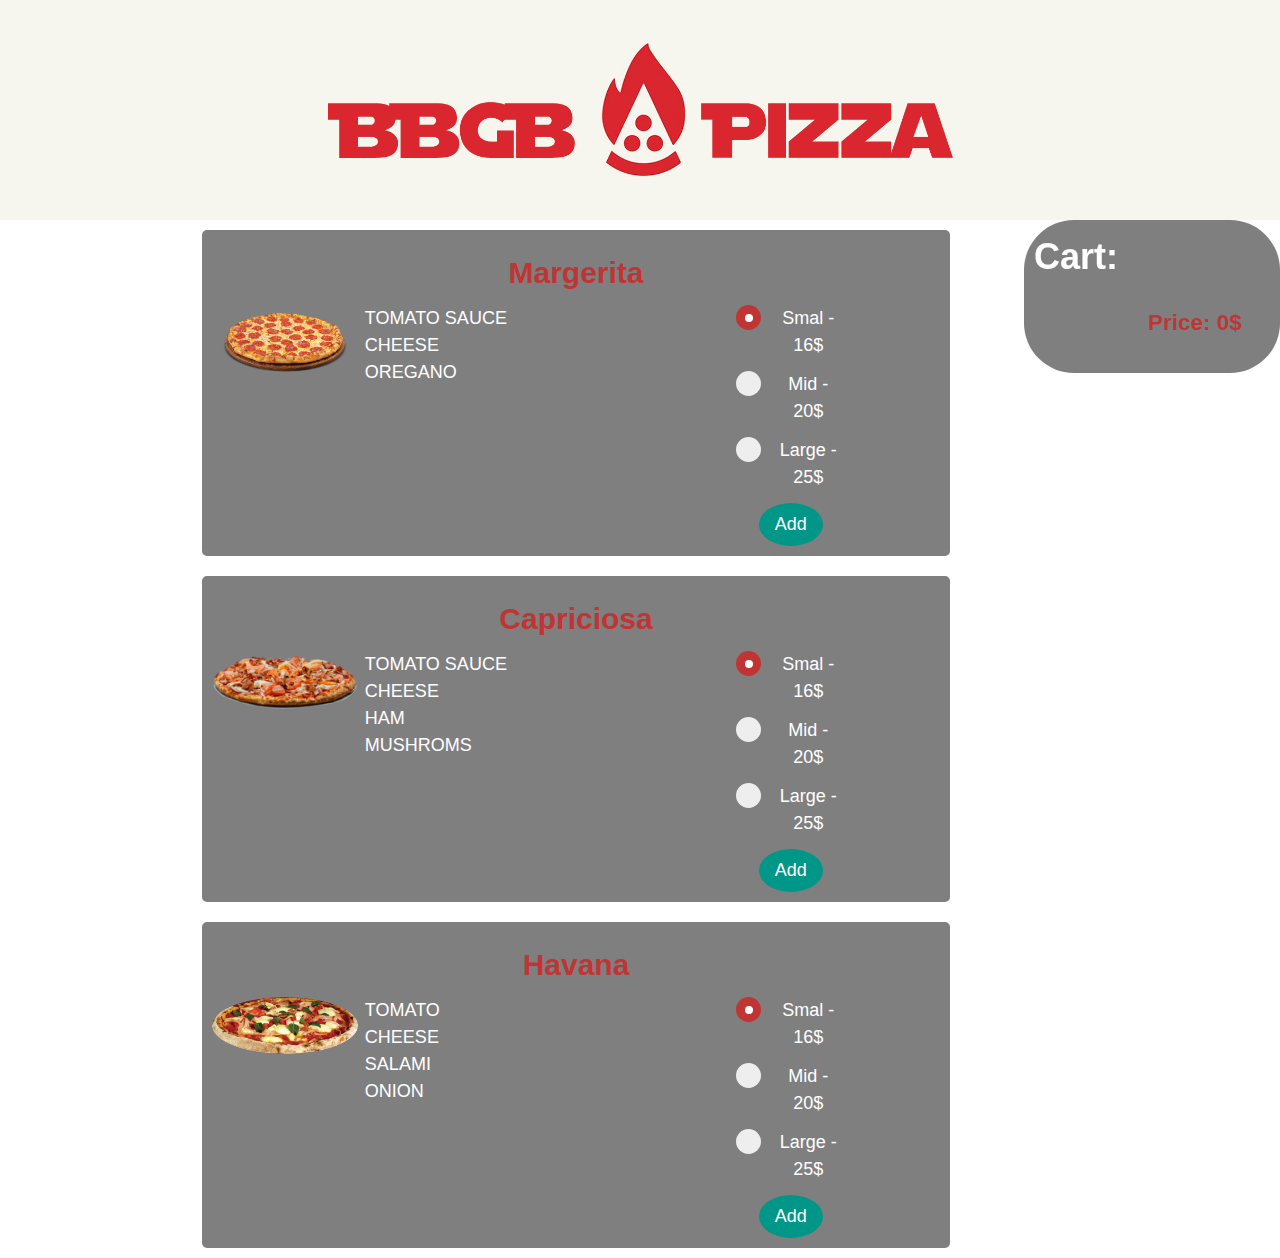
==== src/main/resources/static/order.html @ c2eaab2e "first commit" ====
<!DOCTYPE html>
<html>
<script src="https://code.jquery.com/jquery-2.2.4.js" charset="utf-8"></script>
<link rel="stylesheet" href="https://www.w3schools.com/w3css/4/w3.css">
<style>
/* Full-width input fields */
body{
	padding: 0;
	margin: 0;
	 background-image: url("bcg.png");
	 background-repeat: no-repeat;
	 background-attachment: fixed;
	
}


div.container2 {
    width: 100%;
	
    
}

header, footer {
    padding: 1em;
    color: white;
    background-color: #f6f6ee;
    clear: left;
    text-align: center;
}

.baner{
	width:50%;
}
.wrapper {
	margin-left:15%;
	width:60%;
  display: grid;
  grid-template-columns: 100%;
	
  color: #444;
  
}
.pizzaimg{
	float:left;
	width:20%;
	border-radius: 50%;
}
.boxbox{
	margin-left:1%;
	float: left;
	width:50%;

}
.box {
	
	margin:10px;
	background-color: rgba(0,0,0,0.5);
	color: #fff;
	border-radius: 5px;
	padding: 10px;
	font-size: 120%;
}
.add{
	margin-left:1%;
	float: left;
	width:15%;
	
	text-align:center;
}
h2{
	 text-align: center;
	 color: #c13434;
	 font-weight: bold;
	 
}

.cart{
	position: fixed;
		right: 0px;
		margin-top:0;
		z-index:2;
		background-color:rgba(0, 0, 0, 0.5);
		width: 20%;
		min-height:150px;
		border-radius:50px;
		padding-left:10px;
		padding-bottom:10px;
		padding-right:3%;
		color:white;
		background-opacity:0.8;
}

.add input {
  -webkit-appearance: none;
  border: none;
  text-align: center;
  width: 32px;
  font-size: 16px;
  color: #43484D;
  font-weight: 300;
}
 



input:focus {
  outline:0;
}


/* The container */
.container {
    display: block;
    position: relative;
    padding-left: 35px;
    margin-bottom: 12px;
    cursor: pointer;
    font-size: 100%;
    -webkit-user-select: none;
    -moz-user-select: none;
    -ms-user-select: none;
    user-select: none;
}

/* Hide the browser's default radio button */
.container input {
    position: absolute;
    opacity: 0;
    cursor: pointer;
}

/* Create a custom radio button */
.checkmark {
    position: absolute;
    top: 0;
    left: 0;
    height: 25px;
    width: 25px;
    background-color: #eee;
    border-radius: 50%;
}

/* On mouse-over, add a grey background color */
.container:hover input ~ .checkmark {
    background-color: #ccc;
}

/* When the radio button is checked, add a blue background */
.container input:checked ~ .checkmark {
    background-color: #c13434;
}

/* Create the indicator (the dot/circle - hidden when not checked) */
.checkmark:after {
    content: "";
    position: absolute;
    display: none;
}

/* Show the indicator (dot/circle) when checked */
.container input:checked ~ .checkmark:after {
    display: block;
}

/* Style the indicator (dot/circle) */
.container .checkmark:after {
 	top: 9px;
	left: 9px;
	width: 8px;
	height: 8px;
	border-radius: 50%;
	background: white;
}
#price{
	color: #c13434;
	font-size: 150%;
	 font-weight: bold;
	 right: 0px;
	 text-align:right;
}
#cart{

	font-size: 110%;
	 font-weight: bold;

}
</style>
<body>

<div class="container2">

<header>
   <img src="baner.png" alt="baner" class="baner">
</header>
<div class="cart">
	<h1 style="font-weight: bold;">Cart:</h1>
	
	<p id="cart"></p> 
	<p id="price">Price: 0$</p> 
</div>
  <div class="wrapper">
  <div class="box a">
	<h2 id="pizza11">
		Margerita
	</h2>
	
	
	<img src="p1.png" alt="pizzaimg" class="pizzaimg">
	<div class="boxbox">
		TOMATO SAUCE<br>
		CHEESE<br>
		OREGANO<br>
	</div>
	

	<div class="add">
		<form action="#n" name="theForm">

			<label class="container">Smal - 16$
			  <input id="pizza12" type="radio" checked="checked" name="Margerita" value="small">
			  <span class="checkmark"></span>
			</label>
			<label class="container">Mid - 20$
			  <input id="pizza13" type="radio" name="Margerita" value="mid">
			  <span class="checkmark"></span>
			</label>
			<label class="container">Large - 25$
			  <input id="pizza14" type="radio" name="Margerita" value="large">
			  <span class="checkmark"></span>
			</label>
		</form>

	  <button class="w3-button w3-circle w3-teal" onclick="myFunction('Szynkowa')">Add</button>
	</div>
  </div>
  <div class="box b">
  <h2 id="pizza21">
		Capriciosa
	</h2>
  <img src="p2.png" alt="pizzaimg" class="pizzaimg">
  	<div class="boxbox">
		TOMATO SAUCE<br>
		CHEESE<br>
		HAM<br>
		MUSHROMS<br>
	</div>
		<div class="add">
			<form action="#n" name="theForm">

				<label class="container">Smal - 16$
				  <input id="pizza22" type="radio" checked="checked" name="Caprisiosa" value="small">
				  <span class="checkmark"></span>
				</label>
				<label class="container">Mid - 20$
				  <input id="pizza23" type="radio" name="Caprisiosa" value="mid">
				  <span class="checkmark"></span>
				</label>
				<label class="container">Large - 25$
				  <input id="pizza24" type="radio" name="Caprisiosa" value="large">
				  <span class="checkmark"></span>
				</label>
			</form>
		  <button class="w3-button w3-circle w3-teal" onclick="myFunction('Bekonowa')">Add</button>
		</div>
	</div>
  <div class="box c">
  <h2 id="pizza31">
		Havana
	</h2>
  <img src="p3.png" alt="pizzaimg" class="pizzaimg">
  	<div class="boxbox">
		TOMATO<br>
		CHEESE<br>
		SALAMI<br>
		ONION<br>
	</div>
		<div class="add">
			<form action="#n" name="theForm">

				<label class="container">Smal - 16$
				  <input id="pizza32" type="radio" checked="checked" name="Havana" value="small">
				  <span class="checkmark"></span>
				</label>
				<label class="container">Mid - 20$
				  <input id="pizza33" type="radio" name="Havana" value="mid">
				  <span class="checkmark"></span>
				</label>
				<label class="container">Large - 25$
				  <input id="pizza34" type="radio" name="Havana" value="large">
				  <span class="checkmark"></span>
				</label>
			</form>
		  <button class="w3-button w3-circle w3-teal" onclick="myFunction('mozzarella')">Add</button>
		</div>
	</div>


</div>

</div>
 <script type="text/javascript">
 var pizza = [];
document.getElementById("cart").innerHTML = pizza;
var price = 0;

function myFunction(name) {

var radios = document.getElementsByName(name);
for (var i = 0, length = radios.length; i < length; i++)
{
 if (radios[i].checked)
 {
	 if(radios[i].value == "small"){
	   pizza.push("<br>"+name+" "+radios[i].value+"");
		document.getElementById("cart").innerHTML = pizza;
		price = price + 16;
		document.getElementById("price").innerHTML ="Price: "+ price +"$";
	}else if(radios[i].value == "mid"){
		pizza.push("<br>"+name+" "+radios[i].value+"");
		document.getElementById("cart").innerHTML = pizza;
		price = price + 20;
		document.getElementById("price").innerHTML ="Price: "+ price +"$";
	}else if(radios[i].value == "large"){
		pizza.push("<br>"+name+" "+radios[i].value+"");
		document.getElementById("cart").innerHTML = pizza;
		price = price + 25;
		document.getElementById("price").innerHTML ="Price: "+ price +"$";
	}
  break;
 }
}
   

};

 $(document).ready(function() {


     $.ajax({
         url: "http://localhost:8080/pizza/all"
     }).then(function(data) {
         document.getElementById("pizza11").innerHTML = data[0].name;
         document.getElementById("pizza12").name = data[0].name;
         document.getElementById("pizza13").name = data[0].name;
         document.getElementById("pizza14").name = data[0].name;

         document.getElementById("pizza21").innerHTML = data[1].name;
         document.getElementById("pizza22").name = data[1].name;
         document.getElementById("pizza23").name = data[1].name;
         document.getElementById("pizza24").name = data[1].name;

         document.getElementById("pizza31").innerHTML = data[2].name;
         document.getElementById("pizza32").name = data[2].name;
         document.getElementById("pizza33").name = data[2].name;
         document.getElementById("pizza34").name = data[2].name;
         console.log(data[0]);

     });
 });

   
    </script>


</body>
</html>
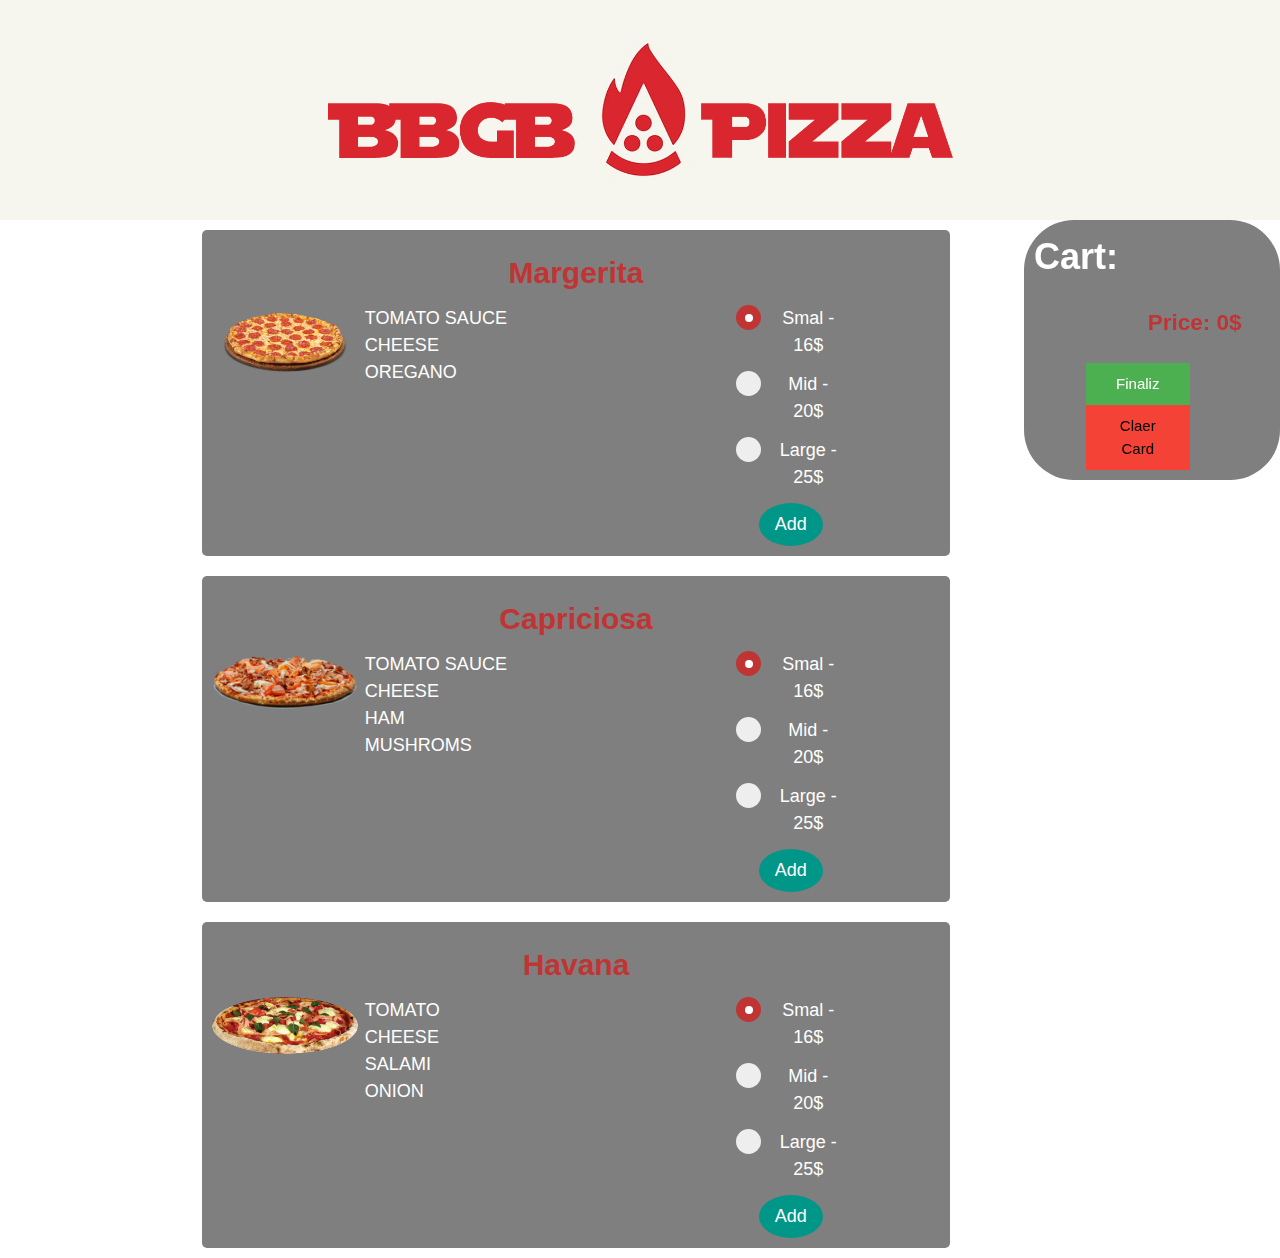
==== commit 5841ee3f: "poprawa widoków, ustawienie poprawnych składników przy każdej pizzy w order.html z JSONa" ====
--- a/src/main/resources/static/order.html
+++ b/src/main/resources/static/order.html
@@ -2,80 +2,182 @@
 <html>
 <script src="https://code.jquery.com/jquery-2.2.4.js" charset="utf-8"></script>
 <link rel="stylesheet" href="https://www.w3schools.com/w3css/4/w3.css">
+
+
 <style>
-/* Full-width input fields */
-body{
-	padding: 0;
-	margin: 0;
-	 background-image: url("bcg.png");
-	 background-repeat: no-repeat;
-	 background-attachment: fixed;
-	
-}
-
-
-div.container2 {
-    width: 100%;
-	
-    
-}
-
-header, footer {
-    padding: 1em;
-    color: white;
-    background-color: #f6f6ee;
-    clear: left;
-    text-align: center;
-}
-
-.baner{
-	width:50%;
-}
-.wrapper {
-	margin-left:15%;
-	width:60%;
-  display: grid;
-  grid-template-columns: 100%;
-	
-  color: #444;
-  
-}
-.pizzaimg{
-	float:left;
-	width:20%;
-	border-radius: 50%;
-}
-.boxbox{
-	margin-left:1%;
-	float: left;
-	width:50%;
-
-}
-.box {
-	
-	margin:10px;
-	background-color: rgba(0,0,0,0.5);
-	color: #fff;
-	border-radius: 5px;
-	padding: 10px;
-	font-size: 120%;
-}
-.add{
-	margin-left:1%;
-	float: left;
-	width:15%;
-	
-	text-align:center;
-}
-h2{
-	 text-align: center;
-	 color: #c13434;
-	 font-weight: bold;
-	 
-}
-
-.cart{
-	position: fixed;
+
+	body{
+		padding: 0;
+		margin: 0;
+		background-image: url("bcg.png");
+		background-repeat: no-repeat;
+		background-attachment: fixed;
+
+	}
+	.button {
+		background-color: #4CAF50;
+		color: white;
+		margin-left: 25%;
+		width:50%;
+		border: none;
+		cursor: pointer;
+		padding: 10px 18px;
+	}
+	button:disabled {
+		background: #dddddd;
+	}
+	.button:hover {
+		opacity: 0.8;
+	}
+	.cancelbtn {
+		border: none;
+		width: auto;
+		padding: 10px 18px;
+		background-color: #f44336;
+		margin-left: 25%;
+		width:50%;
+	}
+	.cancelbtn:hover {
+		opacity: 0.8;
+	}
+	.imgcontainer {
+		text-align: center;
+		margin: 24px 0 12px 0;
+		position: relative;
+
+	}
+
+	img.avatar {
+		width: 200px;
+		height:200px;
+		border-radius: 50%;
+		border-style: solid;
+		border-width: 5px;
+	}
+
+
+
+	span.psw {
+		float: right;
+		padding-top: 16px;
+	}
+	.modal {
+		display: none; /* Hidden by default */
+		position: fixed; /* Stay in place */
+		z-index: 1; /* Sit on top */
+		left: 0;
+		top: 0;
+		width: 100%; /* Full width */
+		height: 100%; /* Full height */
+		overflow: auto; /* Enable scroll if needed */
+		background-color: rgb(0,0,0); /* Fallback color */
+		background-color: rgba(0,0,0,0.4); /* Black w/ opacity */
+		padding-top: 60px;
+	}
+	.modal-content {
+		background-color: #fefefe;
+		margin: auto auto 15% auto; /* 5% from the top, 15% from the bottom and centered */
+		border: 1px solid #888;
+		width: 50%; /* Could be more or less, depending on screen size */
+	}
+	.close {
+		position: absolute;
+		right: 25px;
+		top: 0;
+		color: #000;
+		font-size: 35px;
+		font-weight: bold;
+	}
+
+	.close:hover, .close:focus {
+		color: red;
+		cursor: pointer;
+	}
+	.animate {
+		-webkit-animation: animatezoom 0.6s;
+		animation: animatezoom 0.6s
+	}
+	@-webkit-keyframes animatezoom {
+		from {-webkit-transform: scale(0)}
+		to {-webkit-transform: scale(1)}
+	}
+	@keyframes animatezoom {
+		from {transform: scale(0)}
+		to {transform: scale(1)}
+	}
+	@media screen and (max-width: 300px) {
+		span.psw {
+			display: block;
+			float: none;
+		}
+		.cancelbtn {
+			width: 100%;
+		}
+	}
+
+
+	div.container2 {
+		width: 100%;
+
+
+	}
+
+	header, footer {
+		padding: 1em;
+		color: white;
+		background-color: #f6f6ee;
+		clear: left;
+		text-align: center;
+	}
+
+	.baner{
+		width:50%;
+	}
+	.wrapper {
+		margin-left:15%;
+		width:60%;
+		display: grid;
+		grid-template-columns: 100%;
+
+		color: #444;
+
+	}
+	.pizzaimg{
+		float:left;
+		width:20%;
+		border-radius: 50%;
+	}
+	.boxbox{
+		margin-left:1%;
+		float: left;
+		width:50%;
+
+	}
+	.box {
+
+		margin:10px;
+		background-color: rgba(0,0,0,0.5);
+		color: #fff;
+		border-radius: 5px;
+		padding: 10px;
+		font-size: 120%;
+	}
+	.add{
+		margin-left:1%;
+		float: left;
+		width:15%;
+
+		text-align:center;
+	}
+	h2{
+		text-align: center;
+		color: #c13434;
+		font-weight: bold;
+
+	}
+
+	.cart{
+		position: fixed;
 		right: 0px;
 		margin-top:0;
 		z-index:2;
@@ -88,278 +190,376 @@
 		padding-right:3%;
 		color:white;
 		background-opacity:0.8;
-}
-
-.add input {
-  -webkit-appearance: none;
-  border: none;
-  text-align: center;
-  width: 32px;
-  font-size: 16px;
-  color: #43484D;
-  font-weight: 300;
-}
- 
-
-
-
-input:focus {
-  outline:0;
-}
-
-
-/* The container */
-.container {
-    display: block;
-    position: relative;
-    padding-left: 35px;
-    margin-bottom: 12px;
-    cursor: pointer;
-    font-size: 100%;
-    -webkit-user-select: none;
-    -moz-user-select: none;
-    -ms-user-select: none;
-    user-select: none;
-}
-
-/* Hide the browser's default radio button */
-.container input {
-    position: absolute;
-    opacity: 0;
-    cursor: pointer;
-}
-
-/* Create a custom radio button */
-.checkmark {
-    position: absolute;
-    top: 0;
-    left: 0;
-    height: 25px;
-    width: 25px;
-    background-color: #eee;
-    border-radius: 50%;
-}
-
-/* On mouse-over, add a grey background color */
-.container:hover input ~ .checkmark {
-    background-color: #ccc;
-}
-
-/* When the radio button is checked, add a blue background */
-.container input:checked ~ .checkmark {
-    background-color: #c13434;
-}
-
-/* Create the indicator (the dot/circle - hidden when not checked) */
-.checkmark:after {
-    content: "";
-    position: absolute;
-    display: none;
-}
-
-/* Show the indicator (dot/circle) when checked */
-.container input:checked ~ .checkmark:after {
-    display: block;
-}
-
-/* Style the indicator (dot/circle) */
-.container .checkmark:after {
- 	top: 9px;
-	left: 9px;
-	width: 8px;
-	height: 8px;
-	border-radius: 50%;
-	background: white;
-}
-#price{
-	color: #c13434;
-	font-size: 150%;
-	 font-weight: bold;
-	 right: 0px;
-	 text-align:right;
-}
-#cart{
-
-	font-size: 110%;
-	 font-weight: bold;
-
-}
+	}
+
+	.add input {
+		-webkit-appearance: none;
+		border: none;
+		text-align: center;
+		width: 32px;
+		font-size: 16px;
+		color: #43484D;
+		font-weight: 300;
+	}
+
+
+	input {
+		-webkit-appearance: none;
+		border: none;
+		text-align: left;
+		width:100%;
+		padding-left:2%;
+
+		font-size: 20px;
+		color: #43484D;
+		font-weight: 300;
+	}
+
+
+	input:focus {
+		outline:0;
+	}
+
+
+	/* The container */
+	.container {
+		display: block;
+		position: relative;
+		padding-left: 35px;
+		margin-bottom: 12px;
+		cursor: pointer;
+		font-size: 100%;
+		-webkit-user-select: none;
+		-moz-user-select: none;
+		-ms-user-select: none;
+		user-select: none;
+	}
+
+	/* Hide the browser's default radio button */
+	.container input {
+		position: absolute;
+		opacity: 0;
+		cursor: pointer;
+	}
+
+	/* Create a custom radio button */
+	.checkmark {
+		position: absolute;
+		top: 0;
+		left: 0;
+		height: 25px;
+		width: 25px;
+		background-color: #eee;
+		border-radius: 50%;
+	}
+
+	/* On mouse-over, add a grey background color */
+	.container:hover input ~ .checkmark {
+		background-color: #ccc;
+	}
+
+	/* When the radio button is checked, add a blue background */
+	.container input:checked ~ .checkmark {
+		background-color: #c13434;
+	}
+
+	/* Create the indicator (the dot/circle - hidden when not checked) */
+	.checkmark:after {
+		content: "";
+		position: absolute;
+		display: none;
+	}
+
+	/* Show the indicator (dot/circle) when checked */
+	.container input:checked ~ .checkmark:after {
+		display: block;
+	}
+
+	/* Style the indicator (dot/circle) */
+	.container .checkmark:after {
+		top: 9px;
+		left: 9px;
+		width: 8px;
+		height: 8px;
+		border-radius: 50%;
+		background: white;
+	}
+	.price{
+		color: #c13434;
+		font-size: 150%;
+		font-weight: bold;
+		right: 0px;
+		text-align:right;
+	}
+	.cartlist{
+
+		font-size: 110%;
+		font-weight: bold;
+
+	}
+	.left{
+		display: inline-block;
+
+		top:0px;
+		left:0px;
+		width:50%;
+
+	}
+	.right{
+		display: inline-block;
+		top:0px;
+		right:0px;
+		margin-left:50%;
+		width:40%;
+
+	}
 </style>
 <body>
 
 <div class="container2">
 
-<header>
-   <img src="baner.png" alt="baner" class="baner">
-</header>
-<div class="cart">
-	<h1 style="font-weight: bold;">Cart:</h1>
-	
-	<p id="cart"></p> 
-	<p id="price">Price: 0$</p> 
+	<header>
+		<img src="baner.png" alt="baner" class="baner">
+	</header>
+	<div class="cart">
+		<h1 style="font-weight: bold;">Cart:</h1>
+
+		<p class="cartlist" id="cart"></p>
+		<p class="price" id="price">Price: 0$</p>
+		<button class="button" onclick="document.getElementById('id01').style.display='block'" >Finaliz</button>
+		<br/>
+		<button class="cancelbtn" onclick="claercard()">Claer Card</button>
+	</div>
+	<div class="wrapper">
+		<div class="box a">
+			<h2 id="pizza11">
+				Margerita
+			</h2>
+
+
+			<img src="p1.png" alt="pizzaimg" class="pizzaimg">
+			<div id="components11" class="boxbox">
+				TOMATO SAUCE<br>
+				CHEESE<br>
+				OREGANO<br>
+			</div>
+
+
+			<div class="add">
+				<form action="#n" name="theForm">
+
+					<label class="container">Smal - 16$
+						<input id="pizza12" type="radio" checked="checked" name="Margerita" value="small">
+						<span class="checkmark"></span>
+					</label>
+					<label class="container">Mid - 20$
+						<input id="pizza13" type="radio" name="Margerita" value="mid">
+						<span class="checkmark"></span>
+					</label>
+					<label class="container">Large - 25$
+						<input id="pizza14" type="radio" name="Margerita" value="large">
+						<span class="checkmark"></span>
+					</label>
+				</form>
+
+				<button class="w3-button w3-circle w3-teal" onclick="myFunction('Szynkowa')">Add</button>
+			</div>
+		</div>
+		<div class="box b">
+			<h2 id="pizza21">
+				Capriciosa
+			</h2>
+			<img src="p2.png" alt="pizzaimg" class="pizzaimg">
+			<div id="components21" class="boxbox">
+				TOMATO SAUCE<br>
+				CHEESE<br>
+				HAM<br>
+				MUSHROMS<br>
+			</div>
+			<div class="add">
+				<form action="#n" name="theForm">
+
+					<label class="container">Smal - 16$
+						<input id="pizza22" type="radio" checked="checked" name="Caprisiosa" value="small">
+						<span class="checkmark"></span>
+					</label>
+					<label class="container">Mid - 20$
+						<input id="pizza23" type="radio" name="Caprisiosa" value="mid">
+						<span class="checkmark"></span>
+					</label>
+					<label class="container">Large - 25$
+						<input id="pizza24" type="radio" name="Caprisiosa" value="large">
+						<span class="checkmark"></span>
+					</label>
+				</form>
+				<button class="w3-button w3-circle w3-teal" onclick="myFunction('Bekonowa')">Add</button>
+			</div>
+		</div>
+		<div class="box c">
+			<h2 id="pizza31">
+				Havana
+			</h2>
+			<img src="p3.png" alt="pizzaimg" class="pizzaimg">
+			<div id="components31" class="boxbox">
+				TOMATO<br>
+				CHEESE<br>
+				SALAMI<br>
+				ONION<br>
+			</div>
+			<div class="add">
+				<form action="#n" name="theForm">
+
+					<label class="container">Smal - 16$
+						<input id="pizza32" type="radio" checked="checked" name="Havana" value="small">
+						<span class="checkmark"></span>
+					</label>
+					<label class="container">Mid - 20$
+						<input id="pizza33" type="radio" name="Havana" value="mid">
+						<span class="checkmark"></span>
+					</label>
+					<label class="container">Large - 25$
+						<input id="pizza34" type="radio" name="Havana" value="large">
+						<span class="checkmark"></span>
+					</label>
+				</form>
+				<button class="w3-button w3-circle w3-teal" onclick="myFunction('mozzarella')">Add</button>
+			</div>
+		</div>
+
+
+	</div>
+
 </div>
-  <div class="wrapper">
-  <div class="box a">
-	<h2 id="pizza11">
-		Margerita
-	</h2>
-	
-	
-	<img src="p1.png" alt="pizzaimg" class="pizzaimg">
-	<div class="boxbox">
-		TOMATO SAUCE<br>
-		CHEESE<br>
-		OREGANO<br>
-	</div>
-	
-
-	<div class="add">
-		<form action="#n" name="theForm">
-
-			<label class="container">Smal - 16$
-			  <input id="pizza12" type="radio" checked="checked" name="Margerita" value="small">
-			  <span class="checkmark"></span>
-			</label>
-			<label class="container">Mid - 20$
-			  <input id="pizza13" type="radio" name="Margerita" value="mid">
-			  <span class="checkmark"></span>
-			</label>
-			<label class="container">Large - 25$
-			  <input id="pizza14" type="radio" name="Margerita" value="large">
-			  <span class="checkmark"></span>
-			</label>
-		</form>
-
-	  <button class="w3-button w3-circle w3-teal" onclick="myFunction('Szynkowa')">Add</button>
-	</div>
-  </div>
-  <div class="box b">
-  <h2 id="pizza21">
-		Capriciosa
-	</h2>
-  <img src="p2.png" alt="pizzaimg" class="pizzaimg">
-  	<div class="boxbox">
-		TOMATO SAUCE<br>
-		CHEESE<br>
-		HAM<br>
-		MUSHROMS<br>
-	</div>
-		<div class="add">
-			<form action="#n" name="theForm">
-
-				<label class="container">Smal - 16$
-				  <input id="pizza22" type="radio" checked="checked" name="Caprisiosa" value="small">
-				  <span class="checkmark"></span>
-				</label>
-				<label class="container">Mid - 20$
-				  <input id="pizza23" type="radio" name="Caprisiosa" value="mid">
-				  <span class="checkmark"></span>
-				</label>
-				<label class="container">Large - 25$
-				  <input id="pizza24" type="radio" name="Caprisiosa" value="large">
-				  <span class="checkmark"></span>
-				</label>
-			</form>
-		  <button class="w3-button w3-circle w3-teal" onclick="myFunction('Bekonowa')">Add</button>
+<div id="id01" class="modal">
+
+	<form class="modal-content animate" action="/action_page.php">
+		<div class="imgcontainer">
+			<span onclick="document.getElementById('id01').style.display='none'" class="close" title="Close Modal">&times;</span>
+			<img src="logo.png" alt="Avatar" class="avatar">
 		</div>
-	</div>
-  <div class="box c">
-  <h2 id="pizza31">
-		Havana
-	</h2>
-  <img src="p3.png" alt="pizzaimg" class="pizzaimg">
-  	<div class="boxbox">
-		TOMATO<br>
-		CHEESE<br>
-		SALAMI<br>
-		ONION<br>
-	</div>
-		<div class="add">
-			<form action="#n" name="theForm">
-
-				<label class="container">Smal - 16$
-				  <input id="pizza32" type="radio" checked="checked" name="Havana" value="small">
-				  <span class="checkmark"></span>
-				</label>
-				<label class="container">Mid - 20$
-				  <input id="pizza33" type="radio" name="Havana" value="mid">
-				  <span class="checkmark"></span>
-				</label>
-				<label class="container">Large - 25$
-				  <input id="pizza34" type="radio" name="Havana" value="large">
-				  <span class="checkmark"></span>
-				</label>
-			</form>
-		  <button class="w3-button w3-circle w3-teal" onclick="myFunction('mozzarella')">Add</button>
+		<div style="background-color:#f1f1f1">
+			<h2>Your order:</h2>
+
+			<div class="right">
+				<p class="cartlist" id="order_list"></p>
+				<p class="price" id="fianl_price">Price: 0$</p>
+			</div>
+			<div class="">
+				<label><h2>Delivery Address:</h2></label>
+				<input type="text" placeholder="Enter Delivery Address" name="addr" required>
+			</div>
 		</div>
-	</div>
-
-
+		<div class="container" >
+			<button type="button" onclick="final_order()" id="order_btn" disabled="disabled" class="button">I order!</button>
+
+		</div>
+	</form>
 </div>
-
 </div>
- <script type="text/javascript">
- var pizza = [];
-document.getElementById("cart").innerHTML = pizza;
-var price = 0;
-
-function myFunction(name) {
-
-var radios = document.getElementsByName(name);
-for (var i = 0, length = radios.length; i < length; i++)
-{
- if (radios[i].checked)
- {
-	 if(radios[i].value == "small"){
-	   pizza.push("<br>"+name+" "+radios[i].value+"");
-		document.getElementById("cart").innerHTML = pizza;
-		price = price + 16;
-		document.getElementById("price").innerHTML ="Price: "+ price +"$";
-	}else if(radios[i].value == "mid"){
-		pizza.push("<br>"+name+" "+radios[i].value+"");
-		document.getElementById("cart").innerHTML = pizza;
-		price = price + 20;
-		document.getElementById("price").innerHTML ="Price: "+ price +"$";
-	}else if(radios[i].value == "large"){
-		pizza.push("<br>"+name+" "+radios[i].value+"");
-		document.getElementById("cart").innerHTML = pizza;
-		price = price + 25;
-		document.getElementById("price").innerHTML ="Price: "+ price +"$";
-	}
-  break;
- }
-}
-   
-
-};
-
- $(document).ready(function() {
-
-
-     $.ajax({
-         url: "http://localhost:8080/pizza/all"
-     }).then(function(data) {
-         document.getElementById("pizza11").innerHTML = data[0].name;
-         document.getElementById("pizza12").name = data[0].name;
-         document.getElementById("pizza13").name = data[0].name;
-         document.getElementById("pizza14").name = data[0].name;
-
-         document.getElementById("pizza21").innerHTML = data[1].name;
-         document.getElementById("pizza22").name = data[1].name;
-         document.getElementById("pizza23").name = data[1].name;
-         document.getElementById("pizza24").name = data[1].name;
-
-         document.getElementById("pizza31").innerHTML = data[2].name;
-         document.getElementById("pizza32").name = data[2].name;
-         document.getElementById("pizza33").name = data[2].name;
-         document.getElementById("pizza34").name = data[2].name;
-         console.log(data[0]);
-
-     });
- });
-
-   
-    </script>
+<script type="text/javascript">
+    var modal = document.getElementById('id01');
+
+    window.onclick = function(event) {
+        if (event.target == modal) {
+            modal.style.display = "none";
+        }
+    }
+
+    var pizza = [];
+    var pizzaCode = [];
+    document.getElementById("cart").innerHTML = pizza;
+    var price = 0;
+
+    function myFunction(name) {
+
+        var radios = document.getElementsByName(name);
+        for (var i = 0, length = radios.length; i < length; i++)
+        {
+            if (radios[i].checked)
+            {
+                if(radios[i].value == "small"){
+                    pizza.push("<br>"+name+" "+radios[i].value+" - 16$");
+                    pizzaCode.push(name+" "+radios[i].value);
+                    document.getElementById("cart").innerHTML = pizza;
+                    document.getElementById("order_list").innerHTML = pizza;
+                    price = price + 16;
+                    document.getElementById("price").innerHTML ="Price: "+ price +"$";
+                    document.getElementById("fianl_price").innerHTML ="Price: "+ price +"$";
+                    document.getElementById("order_btn").disabled = false;
+                }else if(radios[i].value == "mid"){
+                    pizza.push("<br>"+name+" "+radios[i].value+" - 20$");
+                    pizzaCode.push(name+" "+radios[i].value);
+                    document.getElementById("order_list").innerHTML = pizza;
+                    document.getElementById("cart").innerHTML = pizza;
+                    price = price + 20;
+                    document.getElementById("price").innerHTML ="Price: "+ price +"$";
+                    document.getElementById("fianl_price").innerHTML ="Price: "+ price +"$";
+                    document.getElementById("order_btn").disabled = false;
+                }else if(radios[i].value == "large"){
+                    pizza.push("<br>"+name+" "+radios[i].value+" - 25$");
+                    pizzaCode.push(name+" "+radios[i].value);
+                    document.getElementById("order_list").innerHTML = pizza;
+                    document.getElementById("cart").innerHTML = pizza;
+                    price = price + 25;
+                    document.getElementById("price").innerHTML ="Price: "+ price +"$";
+                    document.getElementById("fianl_price").innerHTML ="Price: "+ price +"$";
+                    document.getElementById("order_btn").disabled = false;
+                }
+                break;
+            }
+        }
+
+
+    };
+    function claercard(){
+        price=0;
+        pizza=[];
+        document.getElementById("order_list").innerHTML = pizza;
+        document.getElementById("cart").innerHTML = pizza;
+        document.getElementById("price").innerHTML ="Price: "+ price +"$";
+        document.getElementById("order_btn").disabled = true;
+        pizzaCode = [];
+    };
+    function final_order(){
+        alert(""+pizzaCode);
+    };
+	var counter = "";
+    var comp = ['components11', 'components21', 'components31'];
+
+    $(document).ready(function() {
+
+
+        $.ajax({
+            url: "http://localhost:8080/pizza/all"
+        }).then(function(data) {
+            document.getElementById("pizza11").innerHTML = data[0].name;
+            document.getElementById("pizza12").name = data[0].name;
+            document.getElementById("pizza13").name = data[0].name;
+            document.getElementById("pizza14").name = data[0].name;
+
+            document.getElementById("pizza21").innerHTML = data[1].name;
+            document.getElementById("pizza22").name = data[1].name;
+            document.getElementById("pizza23").name = data[1].name;
+            document.getElementById("pizza24").name = data[1].name;
+
+            document.getElementById("pizza31").innerHTML = data[2].name;
+            document.getElementById("pizza32").name = data[2].name;
+            document.getElementById("pizza33").name = data[2].name;
+            document.getElementById("pizza34").name = data[2].name;
+            console.log(data[0].components);
+            for (var j = 0; j < data.length; j++) {
+                counter = "";
+                for (var i = 0; i < data[j].components.length; i++) {
+                    counter = counter + data[j].components[i].name + "</br>";
+                }
+                document.getElementById(comp[j]).innerHTML = counter;
+            }
+
+
+
+        });
+    });
+</script>
 
 
 </body>
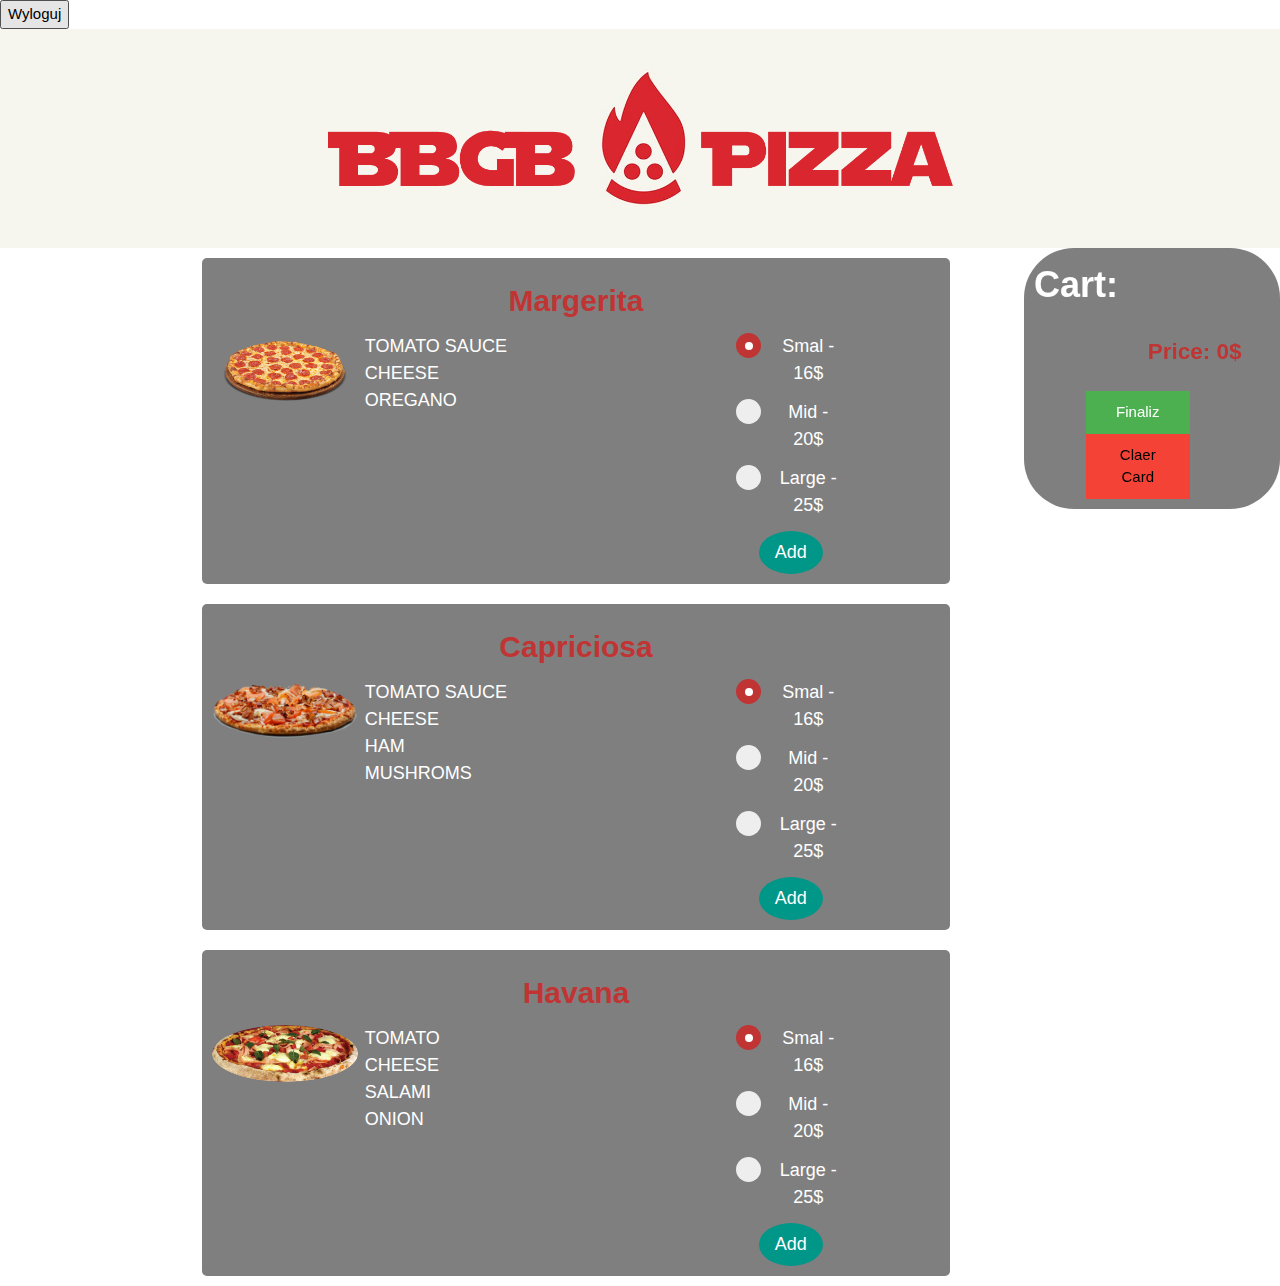
==== commit 2ef6277d: "logowanie z wylogowaniem i tokenem w ciasteczku" ====
--- a/src/main/resources/static/order.html
+++ b/src/main/resources/static/order.html
@@ -1,325 +1,16 @@
 <!DOCTYPE html>
 <html>
-<script src="https://code.jquery.com/jquery-2.2.4.js" charset="utf-8"></script>
+
 <link rel="stylesheet" href="https://www.w3schools.com/w3css/4/w3.css">
-
-
+<link rel="stylesheet" href="style/order.css">
 <style>
-
-	body{
-		padding: 0;
-		margin: 0;
-		background-image: url("bcg.png");
-		background-repeat: no-repeat;
-		background-attachment: fixed;
-
-	}
-	.button {
-		background-color: #4CAF50;
-		color: white;
-		margin-left: 25%;
-		width:50%;
-		border: none;
-		cursor: pointer;
-		padding: 10px 18px;
-	}
-	button:disabled {
-		background: #dddddd;
-	}
-	.button:hover {
-		opacity: 0.8;
-	}
-	.cancelbtn {
-		border: none;
-		width: auto;
-		padding: 10px 18px;
-		background-color: #f44336;
-		margin-left: 25%;
-		width:50%;
-	}
-	.cancelbtn:hover {
-		opacity: 0.8;
-	}
-	.imgcontainer {
-		text-align: center;
-		margin: 24px 0 12px 0;
-		position: relative;
-
-	}
-
-	img.avatar {
-		width: 200px;
-		height:200px;
-		border-radius: 50%;
-		border-style: solid;
-		border-width: 5px;
-	}
-
-
-
-	span.psw {
-		float: right;
-		padding-top: 16px;
-	}
-	.modal {
-		display: none; /* Hidden by default */
-		position: fixed; /* Stay in place */
-		z-index: 1; /* Sit on top */
-		left: 0;
-		top: 0;
-		width: 100%; /* Full width */
-		height: 100%; /* Full height */
-		overflow: auto; /* Enable scroll if needed */
-		background-color: rgb(0,0,0); /* Fallback color */
-		background-color: rgba(0,0,0,0.4); /* Black w/ opacity */
-		padding-top: 60px;
-	}
-	.modal-content {
-		background-color: #fefefe;
-		margin: auto auto 15% auto; /* 5% from the top, 15% from the bottom and centered */
-		border: 1px solid #888;
-		width: 50%; /* Could be more or less, depending on screen size */
-	}
-	.close {
-		position: absolute;
-		right: 25px;
-		top: 0;
-		color: #000;
-		font-size: 35px;
-		font-weight: bold;
-	}
-
-	.close:hover, .close:focus {
-		color: red;
-		cursor: pointer;
-	}
-	.animate {
-		-webkit-animation: animatezoom 0.6s;
-		animation: animatezoom 0.6s
-	}
-	@-webkit-keyframes animatezoom {
-		from {-webkit-transform: scale(0)}
-		to {-webkit-transform: scale(1)}
-	}
-	@keyframes animatezoom {
-		from {transform: scale(0)}
-		to {transform: scale(1)}
-	}
-	@media screen and (max-width: 300px) {
-		span.psw {
-			display: block;
-			float: none;
-		}
-		.cancelbtn {
-			width: 100%;
-		}
-	}
-
-
-	div.container2 {
-		width: 100%;
-
-
-	}
-
-	header, footer {
-		padding: 1em;
-		color: white;
-		background-color: #f6f6ee;
-		clear: left;
-		text-align: center;
-	}
-
-	.baner{
-		width:50%;
-	}
-	.wrapper {
-		margin-left:15%;
-		width:60%;
-		display: grid;
-		grid-template-columns: 100%;
-
-		color: #444;
-
-	}
-	.pizzaimg{
-		float:left;
-		width:20%;
-		border-radius: 50%;
-	}
-	.boxbox{
-		margin-left:1%;
-		float: left;
-		width:50%;
-
-	}
-	.box {
-
-		margin:10px;
-		background-color: rgba(0,0,0,0.5);
-		color: #fff;
-		border-radius: 5px;
-		padding: 10px;
-		font-size: 120%;
-	}
-	.add{
-		margin-left:1%;
-		float: left;
-		width:15%;
-
-		text-align:center;
-	}
-	h2{
-		text-align: center;
-		color: #c13434;
-		font-weight: bold;
-
-	}
-
-	.cart{
-		position: fixed;
-		right: 0px;
-		margin-top:0;
-		z-index:2;
-		background-color:rgba(0, 0, 0, 0.5);
-		width: 20%;
-		min-height:150px;
-		border-radius:50px;
-		padding-left:10px;
-		padding-bottom:10px;
-		padding-right:3%;
-		color:white;
-		background-opacity:0.8;
-	}
-
-	.add input {
-		-webkit-appearance: none;
-		border: none;
-		text-align: center;
-		width: 32px;
-		font-size: 16px;
-		color: #43484D;
-		font-weight: 300;
-	}
-
-
-	input {
-		-webkit-appearance: none;
-		border: none;
-		text-align: left;
-		width:100%;
-		padding-left:2%;
-
-		font-size: 20px;
-		color: #43484D;
-		font-weight: 300;
-	}
-
-
-	input:focus {
-		outline:0;
-	}
-
-
-	/* The container */
-	.container {
-		display: block;
-		position: relative;
-		padding-left: 35px;
-		margin-bottom: 12px;
-		cursor: pointer;
-		font-size: 100%;
-		-webkit-user-select: none;
-		-moz-user-select: none;
-		-ms-user-select: none;
-		user-select: none;
-	}
-
-	/* Hide the browser's default radio button */
-	.container input {
-		position: absolute;
-		opacity: 0;
-		cursor: pointer;
-	}
-
-	/* Create a custom radio button */
-	.checkmark {
-		position: absolute;
-		top: 0;
-		left: 0;
-		height: 25px;
-		width: 25px;
-		background-color: #eee;
-		border-radius: 50%;
-	}
-
-	/* On mouse-over, add a grey background color */
-	.container:hover input ~ .checkmark {
-		background-color: #ccc;
-	}
-
-	/* When the radio button is checked, add a blue background */
-	.container input:checked ~ .checkmark {
-		background-color: #c13434;
-	}
-
-	/* Create the indicator (the dot/circle - hidden when not checked) */
-	.checkmark:after {
-		content: "";
-		position: absolute;
-		display: none;
-	}
-
-	/* Show the indicator (dot/circle) when checked */
-	.container input:checked ~ .checkmark:after {
-		display: block;
-	}
-
-	/* Style the indicator (dot/circle) */
-	.container .checkmark:after {
-		top: 9px;
-		left: 9px;
-		width: 8px;
-		height: 8px;
-		border-radius: 50%;
-		background: white;
-	}
-	.price{
-		color: #c13434;
-		font-size: 150%;
-		font-weight: bold;
-		right: 0px;
-		text-align:right;
-	}
-	.cartlist{
-
-		font-size: 110%;
-		font-weight: bold;
-
-	}
-	.left{
-		display: inline-block;
-
-		top:0px;
-		left:0px;
-		width:50%;
-
-	}
-	.right{
-		display: inline-block;
-		top:0px;
-		right:0px;
-		margin-left:50%;
-		width:40%;
-
-	}
 </style>
 <body>
 
 <div class="container2">
-
+<button id="logoutBtn">Wyloguj</button>
 	<header>
-		<img src="baner.png" alt="baner" class="baner">
+		<img src="images/baner.png" alt="baner" class="baner">
 	</header>
 	<div class="cart">
 		<h1 style="font-weight: bold;">Cart:</h1>
@@ -337,7 +28,7 @@
 			</h2>
 
 
-			<img src="p1.png" alt="pizzaimg" class="pizzaimg">
+			<img src="images/p1.png" alt="pizzaimg" class="pizzaimg">
 			<div id="components11" class="boxbox">
 				TOMATO SAUCE<br>
 				CHEESE<br>
@@ -369,7 +60,7 @@
 			<h2 id="pizza21">
 				Capriciosa
 			</h2>
-			<img src="p2.png" alt="pizzaimg" class="pizzaimg">
+			<img src="images/p2.png" alt="pizzaimg" class="pizzaimg">
 			<div id="components21" class="boxbox">
 				TOMATO SAUCE<br>
 				CHEESE<br>
@@ -399,7 +90,7 @@
 			<h2 id="pizza31">
 				Havana
 			</h2>
-			<img src="p3.png" alt="pizzaimg" class="pizzaimg">
+			<img src="images/p3.png" alt="pizzaimg" class="pizzaimg">
 			<div id="components31" class="boxbox">
 				TOMATO<br>
 				CHEESE<br>
@@ -435,7 +126,7 @@
 	<form class="modal-content animate" action="/action_page.php">
 		<div class="imgcontainer">
 			<span onclick="document.getElementById('id01').style.display='none'" class="close" title="Close Modal">&times;</span>
-			<img src="logo.png" alt="Avatar" class="avatar">
+			<img src="images/logo.png" alt="Avatar" class="avatar">
 		</div>
 		<div style="background-color:#f1f1f1">
 			<h2>Your order:</h2>
@@ -456,6 +147,11 @@
 	</form>
 </div>
 </div>
+<script
+		src="https://code.jquery.com/jquery-3.3.1.min.js"
+		integrity="sha256-FgpCb/KJQlLNfOu91ta32o/NMZxltwRo8QtmkMRdAu8="
+		crossorigin="anonymous"></script>
+<script src="javascript/index.js"></script>
 <script type="text/javascript">
     var modal = document.getElementById('id01');
 
--- a/src/main/resources/static/style/order.css
+++ b/src/main/resources/static/style/order.css
@@ -0,0 +1,307 @@
+body{
+    padding: 0;
+    margin: 0;
+    background-image: url("../images/bcg.png");
+    background-repeat: no-repeat;
+    background-attachment: fixed;
+
+}
+.button {
+    background-color: #4CAF50;
+    color: white;
+    margin-left: 25%;
+    width:50%;
+    border: none;
+    cursor: pointer;
+    padding: 10px 18px;
+}
+button:disabled {
+    background: #dddddd;
+}
+.button:hover {
+    opacity: 0.8;
+}
+.cancelbtn {
+    border: none;
+    width: auto;
+    padding: 10px 18px;
+    background-color: #f44336;
+    margin-left: 25%;
+    width:50%;
+}
+.cancelbtn:hover {
+    opacity: 0.8;
+}
+.imgcontainer {
+    text-align: center;
+    margin: 24px 0 12px 0;
+    position: relative;
+
+}
+
+img.avatar {
+    width: 200px;
+    height:200px;
+    border-radius: 50%;
+    border-style: solid;
+    border-width: 5px;
+}
+
+
+
+span.psw {
+    float: right;
+    padding-top: 16px;
+}
+.modal {
+    display: none; /* Hidden by default */
+    position: fixed; /* Stay in place */
+    z-index: 1; /* Sit on top */
+    left: 0;
+    top: 0;
+    width: 100%; /* Full width */
+    height: 100%; /* Full height */
+    overflow: auto; /* Enable scroll if needed */
+    background-color: rgb(0,0,0); /* Fallback color */
+    background-color: rgba(0,0,0,0.4); /* Black w/ opacity */
+    padding-top: 60px;
+}
+.modal-content {
+    background-color: #fefefe;
+    margin: auto auto 15% auto; /* 5% from the top, 15% from the bottom and centered */
+    border: 1px solid #888;
+    width: 50%; /* Could be more or less, depending on screen size */
+}
+.close {
+    position: absolute;
+    right: 25px;
+    top: 0;
+    color: #000;
+    font-size: 35px;
+    font-weight: bold;
+}
+
+.close:hover, .close:focus {
+    color: red;
+    cursor: pointer;
+}
+.animate {
+    -webkit-animation: animatezoom 0.6s;
+    animation: animatezoom 0.6s
+}
+@-webkit-keyframes animatezoom {
+    from {-webkit-transform: scale(0)}
+    to {-webkit-transform: scale(1)}
+}
+@keyframes animatezoom {
+    from {transform: scale(0)}
+    to {transform: scale(1)}
+}
+@media screen and (max-width: 300px) {
+    span.psw {
+        display: block;
+        float: none;
+    }
+    .cancelbtn {
+        width: 100%;
+    }
+}
+
+
+div.container2 {
+    width: 100%;
+
+
+}
+
+header, footer {
+    padding: 1em;
+    color: white;
+    background-color: #f6f6ee;
+    clear: left;
+    text-align: center;
+}
+
+.baner{
+    width:50%;
+}
+.wrapper {
+    margin-left:15%;
+    width:60%;
+    display: grid;
+    grid-template-columns: 100%;
+
+    color: #444;
+
+}
+.pizzaimg{
+    float:left;
+    width:20%;
+    border-radius: 50%;
+}
+.boxbox{
+    margin-left:1%;
+    float: left;
+    width:50%;
+
+}
+.box {
+
+    margin:10px;
+    background-color: rgba(0,0,0,0.5);
+    color: #fff;
+    border-radius: 5px;
+    padding: 10px;
+    font-size: 120%;
+}
+.add{
+    margin-left:1%;
+    float: left;
+    width:15%;
+
+    text-align:center;
+}
+h2{
+    text-align: center;
+    color: #c13434;
+    font-weight: bold;
+
+}
+
+.cart{
+    position: fixed;
+    right: 0px;
+    margin-top:0;
+    z-index:2;
+    background-color:rgba(0, 0, 0, 0.5);
+    width: 20%;
+    min-height:150px;
+    border-radius:50px;
+    padding-left:10px;
+    padding-bottom:10px;
+    padding-right:3%;
+    color:white;
+    background-opacity:0.8;
+}
+
+.add input {
+    -webkit-appearance: none;
+    border: none;
+    text-align: center;
+    width: 32px;
+    font-size: 16px;
+    color: #43484D;
+    font-weight: 300;
+}
+
+
+input {
+    -webkit-appearance: none;
+    border: none;
+    text-align: left;
+    width:100%;
+    padding-left:2%;
+
+    font-size: 20px;
+    color: #43484D;
+    font-weight: 300;
+}
+
+
+input:focus {
+    outline:0;
+}
+
+
+/* The container */
+.container {
+    display: block;
+    position: relative;
+    padding-left: 35px;
+    margin-bottom: 12px;
+    cursor: pointer;
+    font-size: 100%;
+    -webkit-user-select: none;
+    -moz-user-select: none;
+    -ms-user-select: none;
+    user-select: none;
+}
+
+/* Hide the browser's default radio button */
+.container input {
+    position: absolute;
+    opacity: 0;
+    cursor: pointer;
+}
+
+/* Create a custom radio button */
+.checkmark {
+    position: absolute;
+    top: 0;
+    left: 0;
+    height: 25px;
+    width: 25px;
+    background-color: #eee;
+    border-radius: 50%;
+}
+
+/* On mouse-over, add a grey background color */
+.container:hover input ~ .checkmark {
+    background-color: #ccc;
+}
+
+/* When the radio button is checked, add a blue background */
+.container input:checked ~ .checkmark {
+    background-color: #c13434;
+}
+
+/* Create the indicator (the dot/circle - hidden when not checked) */
+.checkmark:after {
+    content: "";
+    position: absolute;
+    display: none;
+}
+
+/* Show the indicator (dot/circle) when checked */
+.container input:checked ~ .checkmark:after {
+    display: block;
+}
+
+/* Style the indicator (dot/circle) */
+.container .checkmark:after {
+    top: 9px;
+    left: 9px;
+    width: 8px;
+    height: 8px;
+    border-radius: 50%;
+    background: white;
+}
+.price{
+    color: #c13434;
+    font-size: 150%;
+    font-weight: bold;
+    right: 0px;
+    text-align:right;
+}
+.cartlist{
+
+    font-size: 110%;
+    font-weight: bold;
+
+}
+.left{
+    display: inline-block;
+
+    top:0px;
+    left:0px;
+    width:50%;
+
+}
+.right{
+    display: inline-block;
+    top:0px;
+    right:0px;
+    margin-left:50%;
+    width:40%;
+
+}